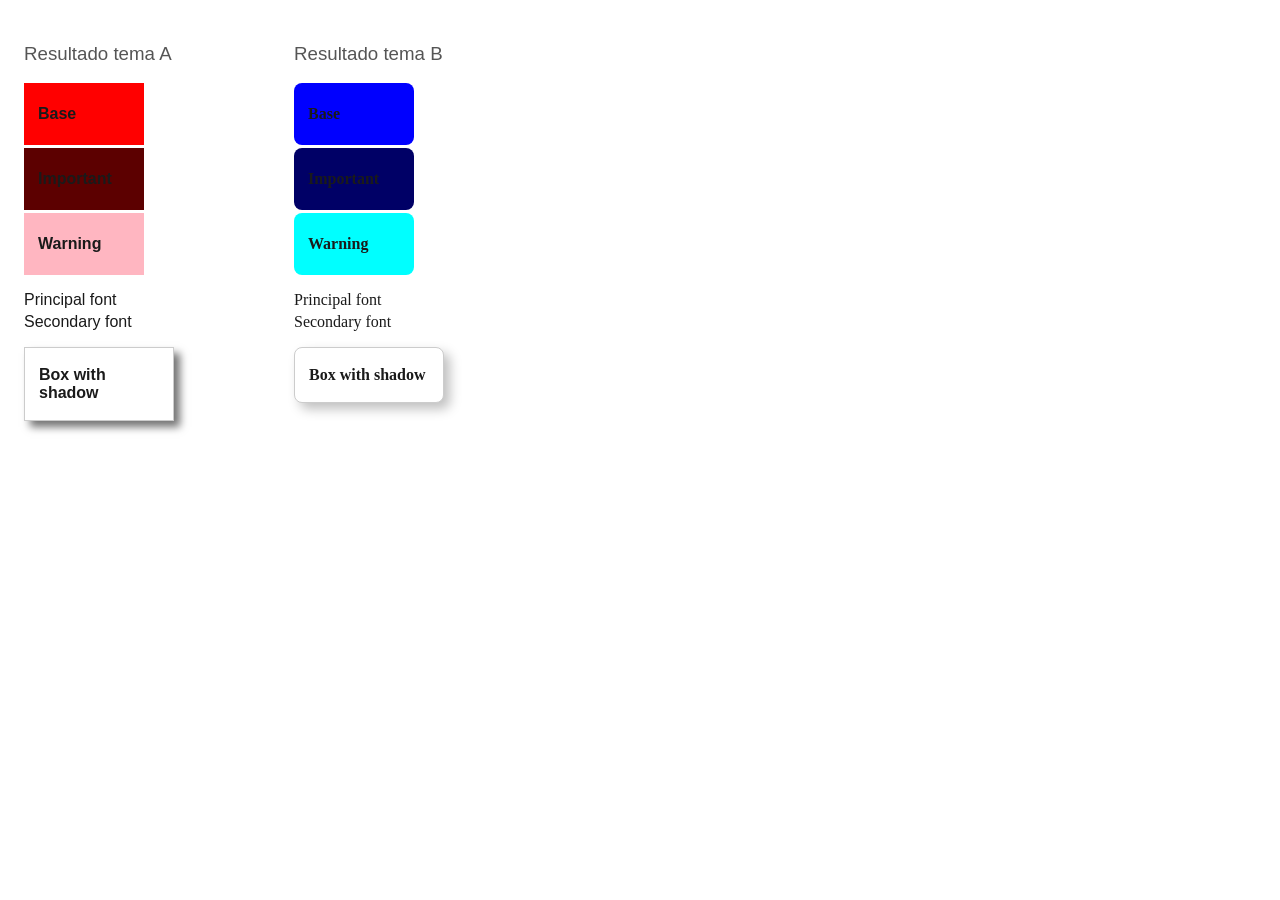
==== ejercicio-2/index.html @ 4d686944 "Ejercicio 2" ====
<!DOCTYPE html>
<html lang="es"><head><meta charset="UTF-8">
<title>Ejercicio 2 — Vista previa</title>
<style>
body { margin:24px; }
.wrap { display:flex; gap:120px; }
.tema-a {
  font-family: Arial, Helvetica, sans-serif;
  color: #1a1a1a;
}
.tema-a .cajas {
  display: flex;
  flex-direction: column;
  gap: 3px;
  width: 120px;
  margin-bottom: 16px;
}
.tema-a .caja {
  padding: 22px 14px;
  border-radius: 0;
  font-weight: 700;
}
.tema-a .base {
  background-color: #ff0000;
}
.tema-a .important {
  background-color: #5c0000;
}
.tema-a .warning {
  background-color: #ffb6c1;
}
.tema-a .texto-principal {
  font-family: Arial, Helvetica, sans-serif;
  margin: 4px 0;
}
.tema-a .texto-secundaria {
  font-family: "Trebuchet MS", Verdana, sans-serif;
  margin: 4px 0;
}
.tema-a .caja-sombra {
  display: inline-block;
  width: 120px;
  margin-top: 12px;
  padding: 18px 14px;
  background-color: #fff;
  border: 1px solid #ccc;
  border-radius: 0;
  box-shadow: 6px 6px 8px rgba(0, 0, 0, 0.55);
  font-weight: 700;
}

.tema-b {
  font-family: Georgia, "Times New Roman", serif;
  color: #1a1a1a;
}
.tema-b .cajas {
  display: flex;
  flex-direction: column;
  gap: 3px;
  width: 120px;
  margin-bottom: 16px;
}
.tema-b .caja {
  padding: 22px 14px;
  border-radius: 8px;
  font-weight: 700;
}
.tema-b .base {
  background-color: #0000ff;
}
.tema-b .important {
  background-color: #000066;
}
.tema-b .warning {
  background-color: #00ffff;
}
.tema-b .texto-principal {
  font-family: Georgia, "Times New Roman", serif;
  margin: 4px 0;
}
.tema-b .texto-secundaria {
  font-family: "Times New Roman", Georgia, serif;
  margin: 4px 0;
}
.tema-b .caja-sombra {
  display: inline-block;
  width: 120px;
  margin-top: 12px;
  padding: 18px 14px;
  background-color: #fff;
  border: 1px solid #ccc;
  border-radius: 8px;
  box-shadow: 6px 6px 12px rgba(0, 0, 0, 0.25);
  font-weight: 700;
}

</style></head>
<body>
  <div class="wrap">
    <div>
      <h3 style="font-family:Arial;font-weight:normal;color:#555">Resultado tema A</h3>
      <div class="tema-a">
        <div class="cajas">
          <div class="caja base">Base</div>
          <div class="caja important">Important</div>
          <div class="caja warning">Warning</div>
        </div>
        <p class="texto-principal">Principal font</p>
        <p class="texto-secundaria">Secondary font</p>
        <div class="caja-sombra">Box with shadow</div>
      </div>
    </div>
    <div>
      <h3 style="font-family:Arial;font-weight:normal;color:#555">Resultado tema B</h3>
      <div class="tema-b">
        <div class="cajas">
          <div class="caja base">Base</div>
          <div class="caja important">Important</div>
          <div class="caja warning">Warning</div>
        </div>
        <p class="texto-principal">Principal font</p>
        <p class="texto-secundaria">Secondary font</p>
        <div class="caja-sombra">Box with shadow</div>
      </div>
    </div>
  </div>
</body></html>
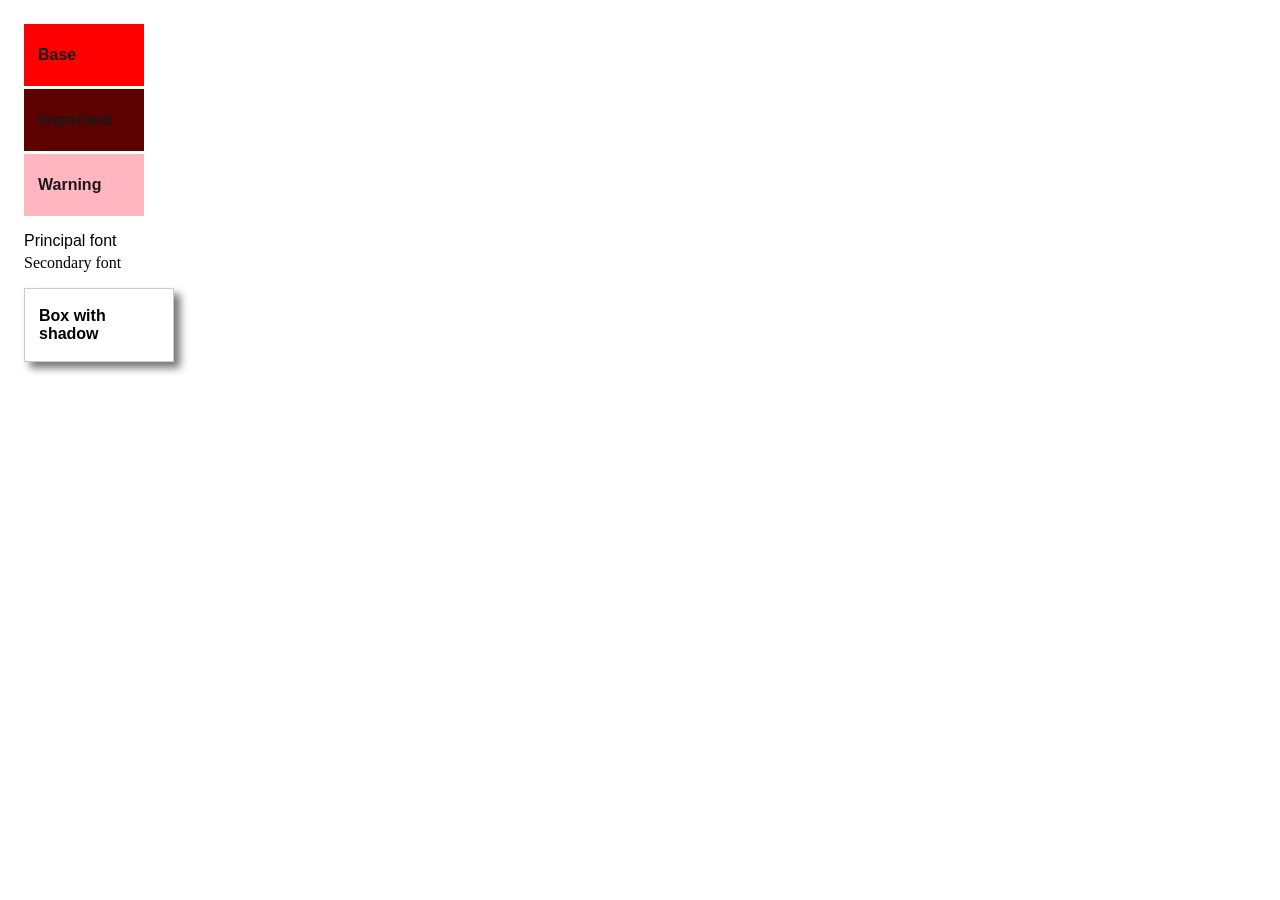
==== commit c778a10f: "Ejercicio 2 corregido. Ahora si comentamos la linea de estilos.scss, podemos alternar entre un estil" ====
--- a/ejercicio-2/index.html
+++ b/ejercicio-2/index.html
@@ -1,127 +1,21 @@
 <!DOCTYPE html>
-<html lang="es"><head><meta charset="UTF-8">
-<title>Ejercicio 2 — Vista previa</title>
-<style>
-body { margin:24px; }
-.wrap { display:flex; gap:120px; }
-.tema-a {
-  font-family: Arial, Helvetica, sans-serif;
-  color: #1a1a1a;
-}
-.tema-a .cajas {
-  display: flex;
-  flex-direction: column;
-  gap: 3px;
-  width: 120px;
-  margin-bottom: 16px;
-}
-.tema-a .caja {
-  padding: 22px 14px;
-  border-radius: 0;
-  font-weight: 700;
-}
-.tema-a .base {
-  background-color: #ff0000;
-}
-.tema-a .important {
-  background-color: #5c0000;
-}
-.tema-a .warning {
-  background-color: #ffb6c1;
-}
-.tema-a .texto-principal {
-  font-family: Arial, Helvetica, sans-serif;
-  margin: 4px 0;
-}
-.tema-a .texto-secundaria {
-  font-family: "Trebuchet MS", Verdana, sans-serif;
-  margin: 4px 0;
-}
-.tema-a .caja-sombra {
-  display: inline-block;
-  width: 120px;
-  margin-top: 12px;
-  padding: 18px 14px;
-  background-color: #fff;
-  border: 1px solid #ccc;
-  border-radius: 0;
-  box-shadow: 6px 6px 8px rgba(0, 0, 0, 0.55);
-  font-weight: 700;
-}
+<html lang="es">
+<head>
+  <meta charset="UTF-8">
+  <meta name="viewport" content="width=device-width, initial-scale=1.0">
+  <title>Ejercicio 2 — Temas</title>
+  <link rel="stylesheet" href="estilos.css">
+</head>
+<body>
+  <div class="cajas">
+    <div class="caja base">Base</div>
+    <div class="caja important">Important</div>
+    <div class="caja warning">Warning</div>
+  </div>
 
-.tema-b {
-  font-family: Georgia, "Times New Roman", serif;
-  color: #1a1a1a;
-}
-.tema-b .cajas {
-  display: flex;
-  flex-direction: column;
-  gap: 3px;
-  width: 120px;
-  margin-bottom: 16px;
-}
-.tema-b .caja {
-  padding: 22px 14px;
-  border-radius: 8px;
-  font-weight: 700;
-}
-.tema-b .base {
-  background-color: #0000ff;
-}
-.tema-b .important {
-  background-color: #000066;
-}
-.tema-b .warning {
-  background-color: #00ffff;
-}
-.tema-b .texto-principal {
-  font-family: Georgia, "Times New Roman", serif;
-  margin: 4px 0;
-}
-.tema-b .texto-secundaria {
-  font-family: "Times New Roman", Georgia, serif;
-  margin: 4px 0;
-}
-.tema-b .caja-sombra {
-  display: inline-block;
-  width: 120px;
-  margin-top: 12px;
-  padding: 18px 14px;
-  background-color: #fff;
-  border: 1px solid #ccc;
-  border-radius: 8px;
-  box-shadow: 6px 6px 12px rgba(0, 0, 0, 0.25);
-  font-weight: 700;
-}
+  <p class="texto-principal">Principal font</p>
+  <p class="texto-secundaria">Secondary font</p>
 
-</style></head>
-<body>
-  <div class="wrap">
-    <div>
-      <h3 style="font-family:Arial;font-weight:normal;color:#555">Resultado tema A</h3>
-      <div class="tema-a">
-        <div class="cajas">
-          <div class="caja base">Base</div>
-          <div class="caja important">Important</div>
-          <div class="caja warning">Warning</div>
-        </div>
-        <p class="texto-principal">Principal font</p>
-        <p class="texto-secundaria">Secondary font</p>
-        <div class="caja-sombra">Box with shadow</div>
-      </div>
-    </div>
-    <div>
-      <h3 style="font-family:Arial;font-weight:normal;color:#555">Resultado tema B</h3>
-      <div class="tema-b">
-        <div class="cajas">
-          <div class="caja base">Base</div>
-          <div class="caja important">Important</div>
-          <div class="caja warning">Warning</div>
-        </div>
-        <p class="texto-principal">Principal font</p>
-        <p class="texto-secundaria">Secondary font</p>
-        <div class="caja-sombra">Box with shadow</div>
-      </div>
-    </div>
-  </div>
-</body></html>+  <div class="caja-sombra">Box with shadow</div>
+</body>
+</html>
--- a/ejercicio-2/estilos.css
+++ b/ejercicio-2/estilos.css
@@ -0,0 +1,65 @@
+body {
+  margin: 24px;
+}
+
+.cajas {
+  display: flex;
+  flex-direction: column;
+  gap: 3px;
+  width: 120px;
+  margin-bottom: 16px;
+}
+
+.caja {
+  padding: 22px 14px;
+  font-weight: 700;
+  color: #1a1a1a;
+}
+
+.texto-principal,
+.texto-secundaria {
+  margin: 4px 0;
+}
+
+.caja-sombra {
+  display: inline-block;
+  width: 120px;
+  margin-top: 12px;
+  padding: 18px 14px;
+  background-color: #ffffff;
+  border: 1px solid #cccccc;
+  font-weight: 700;
+}
+
+body {
+  font-family: Arial, Helvetica, sans-serif;
+}
+
+.base {
+  background-color: #ff0000;
+}
+
+.important {
+  background-color: #5c0000;
+}
+
+.warning {
+  background-color: #ffb6c1;
+}
+
+.caja {
+  border-radius: 0;
+}
+
+.texto-principal {
+  font-family: Arial, Helvetica, sans-serif;
+}
+
+.texto-secundaria {
+  font-family: "Comic Sans MS", "Comic Sans", cursive;
+}
+
+.caja-sombra {
+  border-radius: 0;
+  box-shadow: 6px 6px 8px rgba(0, 0, 0, 0.55);
+}/*# sourceMappingURL=estilos.css.map */
